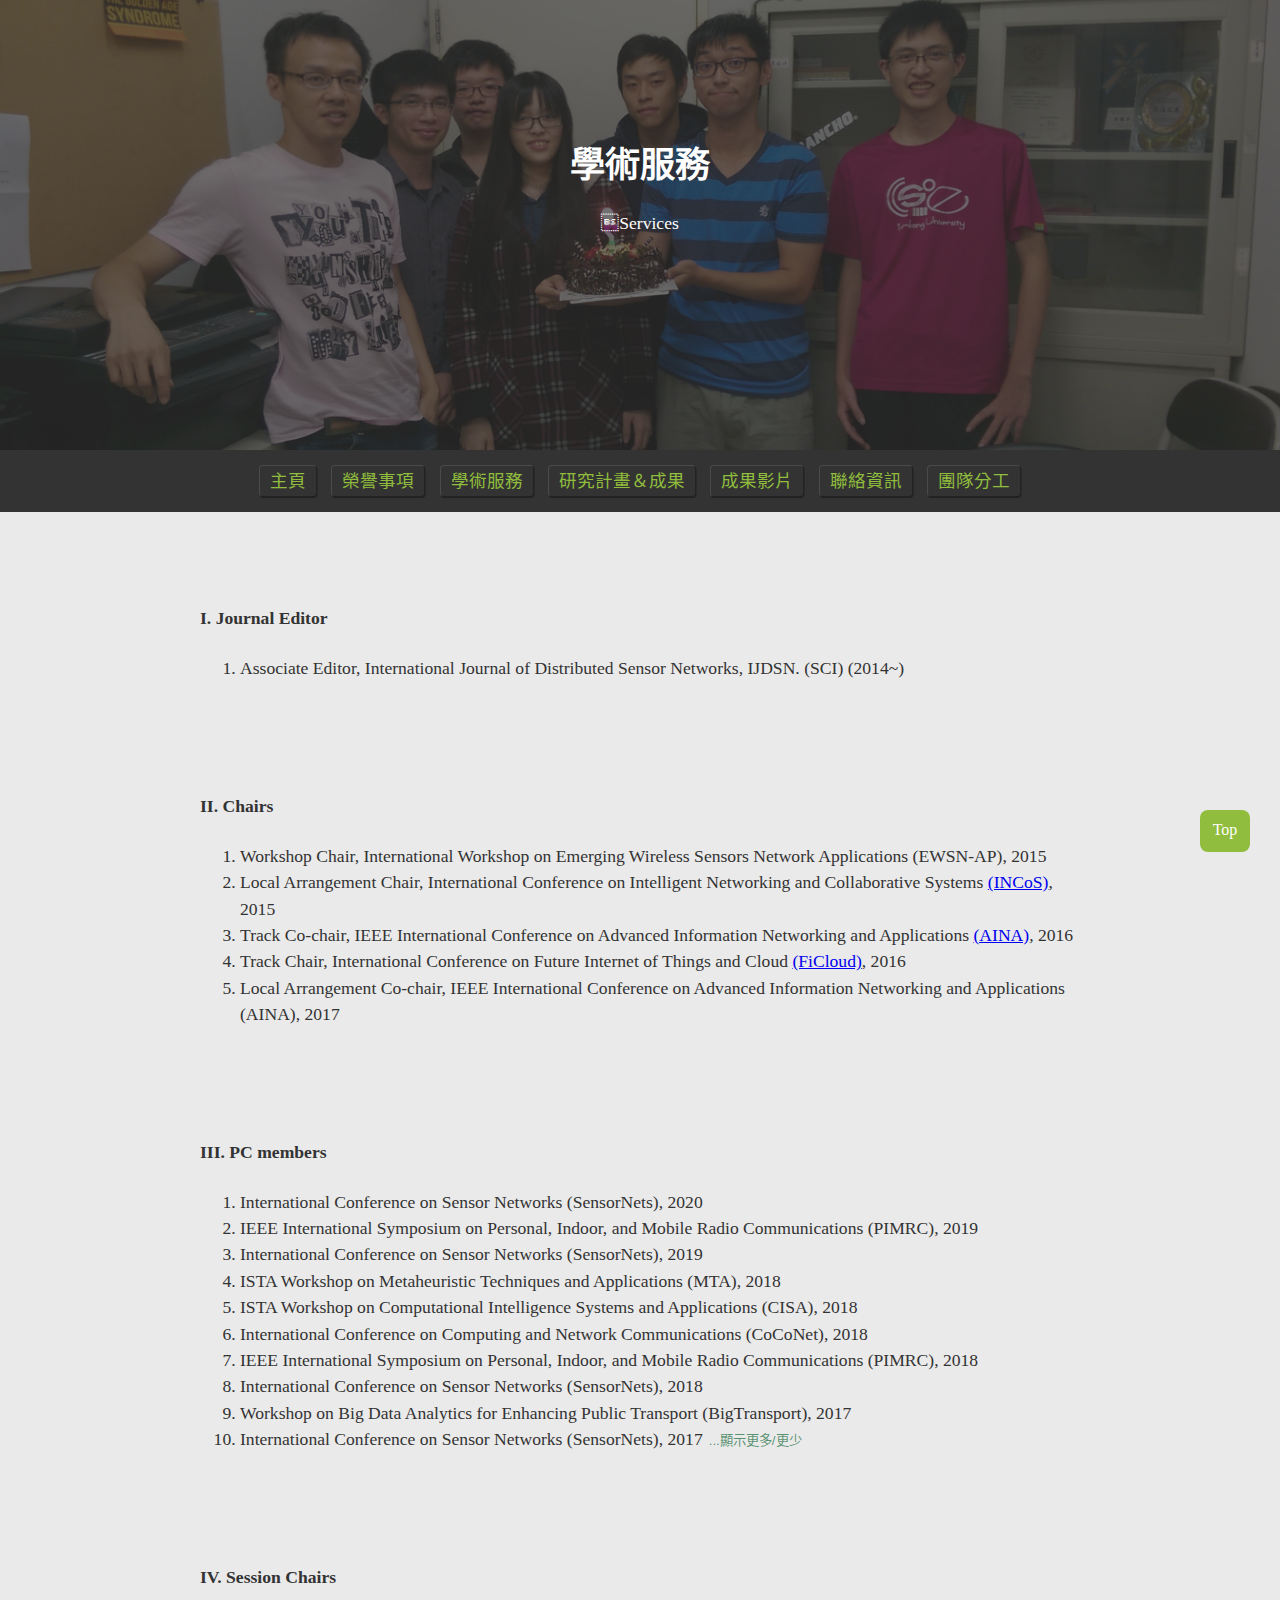
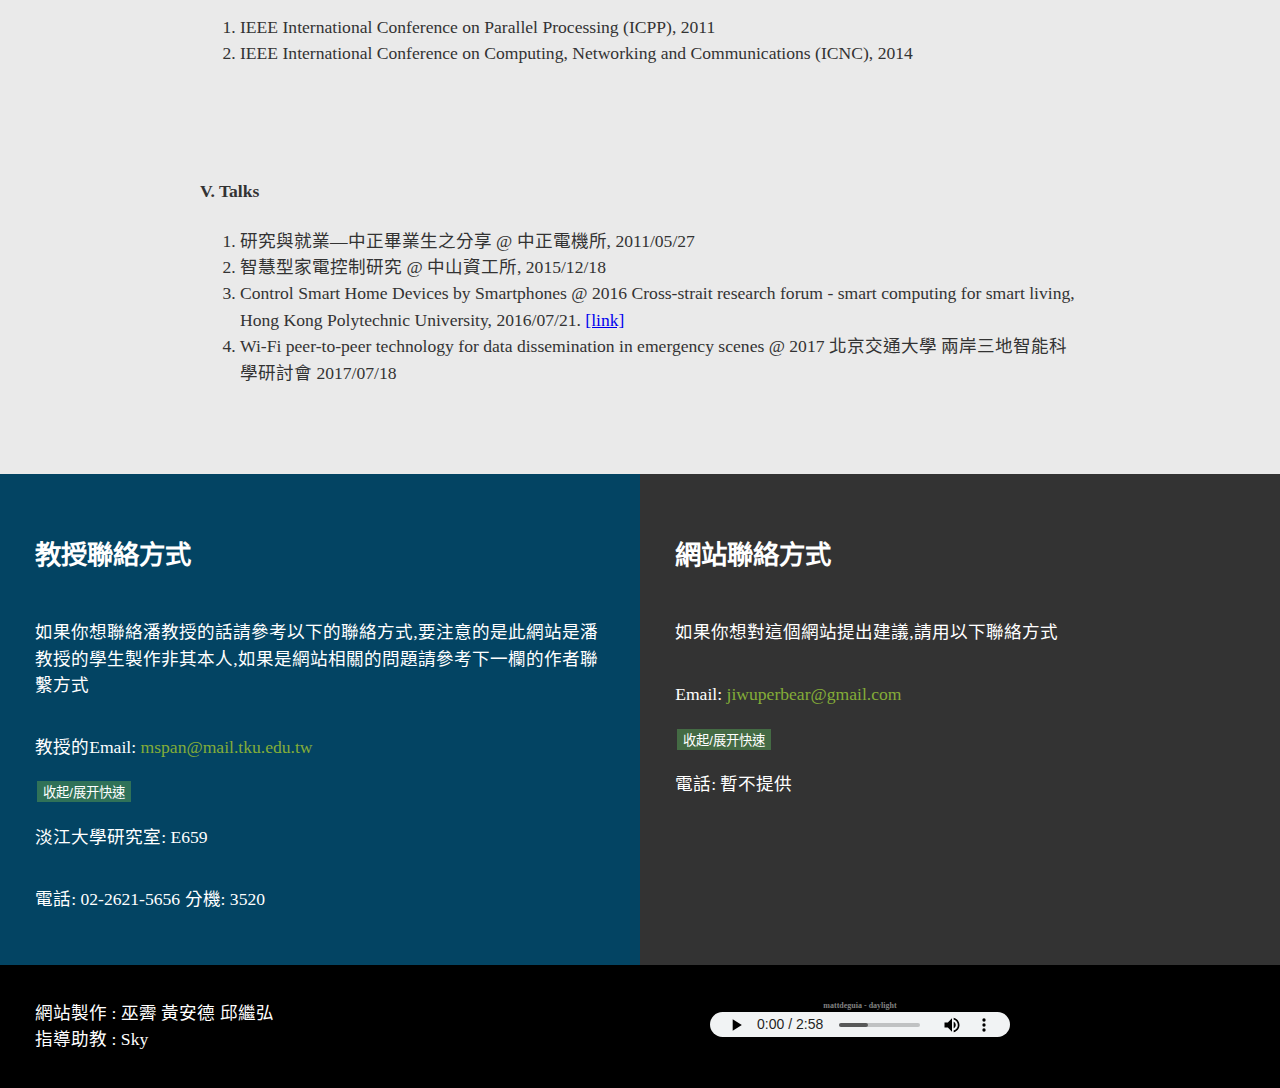
==== course.html @ 72e1b944 "Add files via upload" ====
<!--星期三上午SKY助教的專題一,期末專題-->
<!DOCTYPE HTML>

<html lang="zh-tw">

<head>
    <meta charset="utf-8">
    <meta name="author" content="巫霽 黃安德 邱繼弘">
    <meta name="keywords" content="潘孟鉉,Meng-Shiuan">
    <meta name="revised" content="巫霽 黃安德 邱繼弘 期末報告2019">
    <link rel="stylesheet" href="style.css">
    <title>學術服務</title>
</head>


<body>
    <header id="firstlook" class="grid">
        <div class="backgroundimg"></div>
        <article class="container">
            <h1>學術服務</h1>
            <p>Services</p>
        </article>
    </header>

    <nav>
        <p>
            <a href="index.html"  class="nav-buttons">主頁</a>
            <a href="honor.html"  class="nav-buttons">榮譽事項</a>
            <a href="course.html" class="nav-buttons">學術服務</a>
            <a href="research.html" class="nav-buttons">研究計畫＆成果</a>
            <a href="video.html"  class="nav-buttons">成果影片</a>
            <a href="#sec-D"  class="nav-buttons">聯絡資訊</a>
            <a href="teamwork.html" class="nav-buttons">團隊分工</a>
        </p>
    </nav>

     <!--回到上面的按鈕-->
    <a class=backtotopbtn href="#" title="Go to Top">Top</a> 

     <main id="main">
        <!--C-->
        <section id="sec-C" class="box">
            <article class="container">
                <p>
                    <h4>I. Journal Editor</h4>
                    <ol>
                        <li>Associate Editor, International Journal of Distributed Sensor Networks, IJDSN. (SCI) (2014~)</li>
                    </ol>
                </p>
            </article>
            <article class="container">
                <p>
                    <h4>II. Chairs</h4>
                    <ol>
                        <li>Workshop Chair, International Workshop on Emerging Wireless Sensors Network Applications (EWSN-AP), 2015</li>
                        <li>Local Arrangement Chair, International Conference on Intelligent Networking and Collaborative Systems <a href="http://voyager.ce.fit.ac.jp/conf/incos/2015/" target="_blank">(INCoS)</a>, 2015</li>
                        <li>Track Co-chair, IEEE International Conference on Advanced Information Networking and Applications <a href="http://voyager.ce.fit.ac.jp/conf/aina/2016/tracks.html" target="_blank">(AINA)</a>, 2016</li>
                        <li>Track Chair, International Conference on Future Internet of Things and Cloud <a href="http://www.ficloud.org/2016/" target="_blank">(FiCloud)</a>, 2016</li>
                        <li>Local Arrangement Co-chair, IEEE International Conference on Advanced Information Networking and Applications (AINA), 2017</li>
                        </div>
                    </ol>
                </p>
            </article>
            <article class="container">
                <p>
                    <h4>III. PC members</h4>
                    <ol>
                        <li>International Conference on Sensor Networks (SensorNets), 2020</li>
                        <li>IEEE International Symposium on Personal, Indoor, and Mobile Radio Communications (PIMRC), 2019</li>
                        <li>International Conference on Sensor Networks (SensorNets), 2019</li>
                        <li>ISTA Workshop on Metaheuristic Techniques and Applications (MTA), 2018</li>
                        <li>ISTA Workshop on Computational Intelligence Systems and Applications (CISA), 2018</li>
                        <li>International Conference on Computing and Network Communications (CoCoNet), 2018</li>
                        <li>IEEE International Symposium on Personal, Indoor, and Mobile Radio Communications (PIMRC), 2018</li>
                        <li>International Conference on Sensor Networks (SensorNets), 2018</li>
                        <li>Workshop on Big Data Analytics for Enhancing Public Transport (BigTransport), 2017</li>
                        <li>International Conference on Sensor Networks (SensorNets), 2017<button class ="hidebtn-content" onclick="hidemytext(4)">...顯示更多/更少</button></li>
                        <div id="hidingparts6">
                            <li>International Symposium on Intelligent Systems Technologies and Applications (ISTA), 2017</li>
                            <li>International Conference on Network-Based Information Systems (NBiS), 2017</li>
                            <li>International Workshop on Mobile Ubiquitous Systems, Infrastructures, Communications, and AppLications (MUSICAL), 2016</li>
                            <li>International Electronics Symposium (IES), 2016</li>
                            <li>International Symposium on Intelligent Systems Technologies and Applications (ISTA), 2016</li>
                            <li>International Conference on Big-data, IoT, Cloud computing Technologies and Applications (BICTA), 2016</li>
                            <li>International Conference on Sensor Networks (SensorNets), 2016</li>
                            <li>Symposium on Machine Learning Algorithms and Applications <a href="http://www.iiitmk.ac.in/coconet2015/mlaa2015.html" target="_blank">(MLAA)</a>, 2015</li>
                            <li>International Electronics Symposium (IES), 2015</li>
                            <li>ICACCI Special Session on Machine Intelligence in IoT, 2015</li>
                            <li>IEEE International Conference on Intelligent Sensors, Sensor Networks and Information Processing (ISSNIP), 2015</li>
                            <li>International Conference on Networks, Information and Communication (ICONIC), 2015</li>
                            <li>International Symposium on Intelligent Systems Technologies and Applications (ISTA), 2015</li>
                            <li>IEEE International Conference on Internet of Things (iThings), 2014</li>
                            <li>Mobile Sensing, Mining and Visualization for Human Behavior Inference Workshop (Co-located with PAKDD 2014), 2014</li>
                            <li>IEEE International Conference on High Performance Computing and Communications (HPCC), 2013</li>
                            <li>Second International Symposium on Intelligent Informatics (ISI), 2013</li>
                            <li>IEEE International Conference on Advanced Information Networking and Applications (AINA), 2013</li>
                            <li>IEEE International Conference on Distributed Computing Systems (ICDCS), 2013</li>
                            <li>TANET, 2012</li>
                            <li>International Conference on Complex, Intelligent, and Software Intensive Systems (CISIS) 2012, Jul. 04-06, 2012</li>
                        </div>
                    </ol>
                </p>
            </article>
            <article class="container">
                <p>
                    <h4>IV. Session Chairs</h4>
                    <ol>
                        <li>IEEE International Conference on Parallel Processing (ICPP), 2011</li>
                        <li>IEEE International Conference on Computing, Networking and Communications (ICNC), 2014</li>
                    </ol>
                </p>
            </article>
            <article class="container">
                <p>
                    <h4>V. Talks</h4>
                    <ol>
                        <li>研究與就業—中正畢業生之分享 @ 中正電機所, 2011/05/27</li>
                        <li>智慧型家電控制研究 @ 中山資工所, 2015/12/18</li>
                        <li>Control Smart Home Devices by Smartphones @ 2016 Cross-strait research forum - smart computing for smart living, Hong Kong Polytechnic University, 2016/07/21. <a href="https://www.comp.polyu.edu.hk/en-us/news/detail/299" target="_blank">[link]</a></li>
                        <li>Wi-Fi peer-to-peer technology for data dissemination in emergency scenes @ 2017 北京交通大學 兩岸三地智能科學研討會 2017/07/18</li>
                    </ol>
                </p>
            </article>
        </section>

        <section id="sec-D" class="box">
            <article class="cube">
                <h2 class="article-title">教授聯絡方式</h2>
                <p>如果你想聯絡潘教授的話請參考以下的聯絡方式,要注意的是此網站是潘教授的學生製作非其本人,如果是網站相關的問題請參考下一欄的作者聯繫方式</p>
                <p>教授的Email: <a
                        href="mailto: mspan@mail.tku.edu.tw?subject=WuJi_website_QuestionstoMrPan">mspan@mail.tku.edu.tw</a>
                </p>
                <button class ="hidebtn" onclick="hidemytext1()">收起/展开快速</button>
                
                <div id="hidingparts1"> 
                    
                    <form action="mailto:mspan@mail.tku.edu.tw" method="get">
                        <h6>(由于沒有php，所以會用內建Mail發送留言)</h6>
                        你的名字: </br>
                        <input type="text" name="subject"></br>
                        訊息內容: </br>
                        <textarea name="body"></textarea></br>
                        <input type="submit" value="發送訊息">
                    </form>
    
                </div>
                
                <p>淡江大學研究室: E659</p>
                <p>電話: 02-2621-5656 分機: 3520</p>
            </article>
            <article class="cube">
                <h2 class="article-title">網站聯絡方式</h2>
                <p>如果你想對這個網站提出建議,請用以下聯絡方式</p>
                <p>Email: <a href="mailto:jiwuperbear@gmail.com?subject=CSS2Feedback">jiwuperbear@gmail.com</a></p>
                <button class ="hidebtn" onclick="hidemytext2()">收起/展开快速</button>
                
                <div id="hidingparts2"> 
                    
                    <form action="mailto:jiwuperbear@gmail.com" method="get">
                        <h5>(由于沒有php，所以會用內建Mail發送留言)</h5>
                        你的名字: </br>
                        <input type="text" name="subject"></br>
                        訊息內容: </br>
                        <textarea name="body"></textarea></br>
                        <input type="submit" value="發送訊息">
                    </form>
    
                </div>
                <p>電話: 暫不提供</p>
            </article>
        </section>
    </main>
    <footer id="index-footer" class="box">
        <div>網站製作 : 巫霽 黃安德 邱繼弘 <br>指導助教 : Sky</div>
        <h5 class="music-name">mattdeguia - daylight<br>
            <audio id="music" autoplay controls loop src="mattdeguia - daylight.mp3" ></audio></h5>
        <script>document.getElementById("music").volume = 0.4;</script>
    </footer>
    <script src="js.js"></script>
</body>

</html>
---- style.css ----
html{
    scroll-behavior: smooth;
}
nav{
    Text-align:center;
    border-top: 3px;
    border-bottom: 3px;
}
nav a{
    color: #90bd3d;
}

h5{
    color:grey;
    font-size: 8px;
}
h6{
    color: lightskyblue;
    font-size: 8px;
}
/**以下為聯絡表單的CSS 6/8巫霽加的**/
.hidebtn{
    background-color:rgba(81, 148, 81, 0.582);
    border: none;
    color: white;
    text-decoration: none;
    margin: 4px 2px;
    cursor: pointer;
}
.hidebtn-content{
    background: #eaeaea;
    border: none;
    color: rgba(19, 107, 59, 0.699);
    text-decoration: none;
    cursor: pointer;
}
#hidingparts1, #hidingparts2{ 
    display: none;
    margin-left: 30px;
}
#hidingparts3, #hidingparts4, 
#hidingparts5, #hidingparts6, 
#hidingparts7, #hidingparts8{
    display: none;
}

input{
    width:25%;
    padding: 12px 20px;
    margin: 8px 0;
  
    border: 1.5px solid #ccc;
    border-radius: 4px;
    
}

textarea{ 
    width: 25%;
    height: 70px;
    padding: 12px 20px;
    margin: 8px 0;
    border: 1.5px solid #ccc;
    border-radius: 4px;
}

input[type=text]:focus {
    background-color: lightblue;
}

input[type=submit]:hover {
    background-color: lightblue;
  }

textarea:focus{  
    width: 50%;
    background-color: lightblue;
}

input[type=submit]{
    width: auto;
    margin-top: none;
}
/**以上聯絡表單的CSS 6/8巫霽加的**/

.backtotopbtn {  /**6/9巫霽加的返回上面按钮**/
    font-size: 16px;
    position: fixed;
    width: 50px;    /**設著按鈕大小**/
    height:  42px;
    bottom: 48px;  /** 讓按鈕處於下面起40px right則是從右邊40px**/
    right: 30px;
    background: #90bd3d;
    text-decoration: none;
    text-align: center;
    line-height: 40px; /**字體範圍高度**/
    
    border-radius: 8px;
    color: white; 
}

body {
    margin: 0;
    font-family: Microsoft Yahei;
    background: #333;
    color: #fff;
    font-size: 1.1em;
    line-height: 1.5;
    text-align: left;
}

audio{
    height: 25px;
}

img {
    display: block;
    width: 100%;
    height: auto;
}

h1, h2, h3 {
    margin: 0;
    padding: 1em 0;
}

p {
    margin: 0;
    padding: 1em 0;
}

.buttons {
    background: none;
    color: #fff;
    text-decoration: none;
    padding: 10px 20px;
    border: 1px solid rgba(192, 192, 192, 0.822);
    border-radius: 4px;
    margin: 10px;
    transition: 0.8s;/*緩速*/
    cursor: pointer;/*改鼠標*/
    position: relative;/*把動畫固定在按鈕的位置*/
    box-shadow: 0px 1px 2px rgba(10, 10, 10, 0.699);
    
}

.buttons::before { 
    content: "";/*用來插入東西在before裡*/
    position: absolute;
    left: 0;
    height: 0%;
    width: 100%;
    background: #fff;
    z-index: -1;
    transition: 0.8s;
    bottom: 0;
    
}

.buttons:hover {
    background: #fff;
    color: #333;
    border-radius: 3px;
}

.buttons:hover::before {
    height: 100%;
}

.nav-buttons {
    background: none;
    text-decoration: none;
    padding: 5px 10px;
    border: 1px solid rgba(102, 102, 102, 0.452);
    border-style: outset;
    border-radius: 4px;
    margin: 5px;
    transition: 0.8s;/*緩速*/
    cursor: pointer;/*改鼠標*/
    position: relative;/*把動畫固定在按鈕的位置*/
    box-shadow: 0.5px 1px 0.5px rgba(8, 5, 5, 0.384);
    
}

.nav-buttons::before {
    content: "";/*用來插入東西在before裡*/
    position: absolute;
    left: 0;
    height: 0%;
    width: 100%;
    background: #fff;
    z-index: -1;
    transition: 0.8s;
    bottom: 0;
    
}

.nav-buttons:visited{
    color: #adadad;
}

.nav-buttons:hover {
    background: rgba(99, 97, 97, 0.301);
    color: #894096;
}

.nav-buttons:hover::before {
    height: 100%;
}

#firstlook {
    min-height: 450px;
    color: #fff;
    text-align: center;
}

#firstlook .backgroundimg {
    position: absolute;
    background: #333 url("cover.jpg");
    background-position: center;
    background-repeat: no-repeat;
    background-size: cover;
    width: 100%;
    height: 450px;
    z-index: -2;
    opacity: 0.3;
}

#firstlook h1 {
    padding-top: 140px;
    padding-bottom: 0;
}

/*如果增加更多字可以左右縮進*/
#firstlook .container{
    padding: 0 1.5em;
}

#sec-A {
    background: #eaeaea;
    color: #333;
    padding-bottom: 2em;
}
#sec-A .article-title{
    padding-left: 0.1em;
}
#sec-A li {
    list-style-type: disc; /***/
    list-style-position: inside; /***/
    text-indent: -1em; 
    padding-left: 2em;
}
#sec-B {
    padding: 2em 1em 1em;
}

#sec-B ul {
    list-style: none;
    margin: 0;
    padding: 0;
}

#sec-B li {
    margin-bottom: 1em;
    background: #fff;
    color: #333;
}

.card-content {
    padding: 1.5em;
}

#sec-C {
    background: #eaeaea;
    color: #333;
    padding: 2em;
}

#sec-D .cube {
    padding: 2em;
    color: #fff;
}

#sec-D .cube:first-child {
    background: #034463;
}

#sec-D a {
    color: #84ad38;
    text-decoration: none;
}

#index-footer {
    padding: 2em;
    background: #000;
    color: #fff;
    text-align: left;
}

#container-video{
    background: #eaeaea;
    color: #333;
    width: 100%;
    position: relative;
} 
#container-video iframe{
    width: 100%;
    position: absolute;
    top: 2%;
    left: 4.4%;
    height: 90%;
    width: 55%;
    border: 3px solid #666;
    border-style: outset; /***/
    border-radius: 3px;
}  
#player{
    width:720px; 
    height:480px;
    float: left;
    margin-top: 3%; 
    margin-bottom: 10px;
}

#rec_video{
    position: absolute;
    top: 2%;
    left: 61%;
    height: 100%;
}
.pic{
    width: 160px;
    height: 100px;
    cursor: pointer;
}
.tkuitem{
    height: 70px;
    left: 2%;
}
.tkuitem tr{
    cursor: pointer;
    
}
.aaa{
    padding-bottom: 3%;
}
.switchlight{
    background:  rgb(22, 22, 22);
    color: #f0f0f0;
}
#switchlight{
    font-size: 0.7em;
    position: absolute;
    background:  rgba(179, 179, 179, 0.733);
    border: 1px solid rgb(187, 187, 187);
    box-shadow: 1px 1px 7px rgb(161, 161, 161);
    border-style: outset;
    border-radius: 4px;
    left: 55%;
    top: 94%;
    padding: 0.1%;
    cursor: pointer;
}


.music-name{
    text-align: center;
    margin: 0;
    padding: 0;
}


@media only screen and (min-width: 900px) {
    .box {
        display: grid;
        grid-template-columns: 1fr repeat(2, minmax(auto,25em)) 1fr;
    }
    #sec-A .article-text p{
        padding-top: 0;
    }
    .container,
    #sec-B ul {
        grid-column: 2/4;
    }
    .cube, #index-footer div {
        grid-column: span 2;
    }
    
    
}
@media only screen and (max-width: 900px){
    #container-video{
        background: #eaeaea;
        color: #333;
        width: 100%;
        position: relative;
    } 
    #container-video iframe{
        background: #eaeaea;
        color: #333;
        width: 100%;
        position: absolute;
        top: 2%;
        left: 7%;
        right: 7%;
        height: 35%;
        width: 85%;
        border: 3px solid #666;
    } 
    #rec_video{
        position: absolute;
        top: 40%;
        left: 8%;
        height: 90%;
        height: 100%;
    }
    .aaa{
        padding-bottom: 75%;  
    }
    #switchlight{
        position: absolute;
        background:  rgba(179, 179, 179, 0.733);
        border: 1px solid rgb(128, 128, 128);
        left: 89%;
        top: 38%;
        padding: 0.1%;
        cursor: pointer;
    }
}
@media only screen and (max-width: 500px){
    #container-video iframe{
        background: #eaeaea;
        color: #333;
        width: 100%;
        position: absolute;
        top: 2%;
        left: 7%;
        right: 7%;
        height: 30%;
        width: 85%;
        border: 3px solid #666;
    } 
    #rec_video{
        position: absolute;
        top: 35%;
        left: 8%;
        height: 90%;
        height: 100%;
    }.aaa{
        padding-bottom: 95%;  
    }
    #switchlight{
        position: absolute;
        background:  rgba(179, 179, 179, 0.733);
        border: 1px solid rgb(128, 128, 128);
        left: 83%;
        top: 33%;
        padding: 0.1%;
        cursor: pointer;
    }
    .nav-buttons {
        background: none;
        text-decoration: none;
        padding: 3px 3px;
        border: 1px solid #666;
        border-style: outset;
        border-radius: 4px;
        margin: 1px;
        transition: 0.8s;/*緩速*/
        cursor: pointer;/*改鼠標*/
        position: relative;/*把動畫固定在按鈕的位置*/
        box-shadow: 1px 1px 7px rgb(161, 161, 161);
    }
    audio{
        width: 70%;
        height: 40px;
        margin-right: 100px;
    }
}
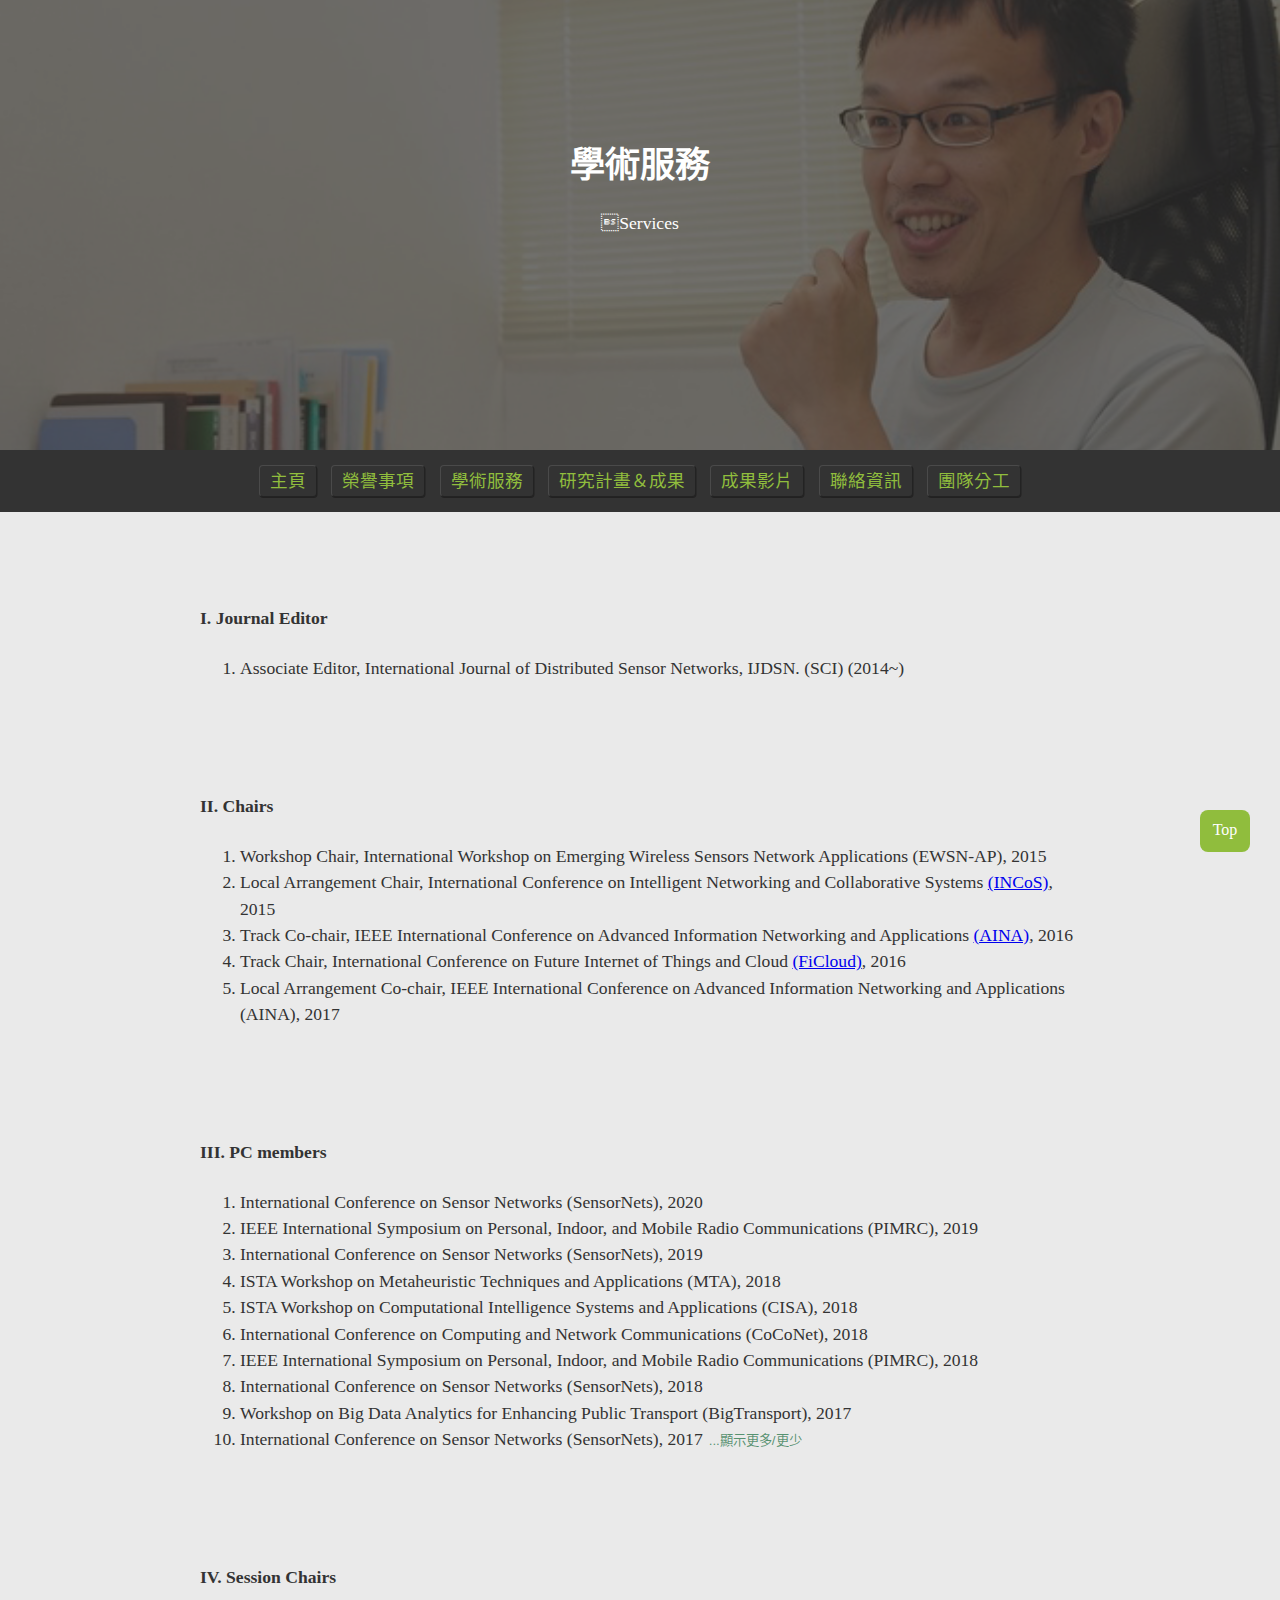
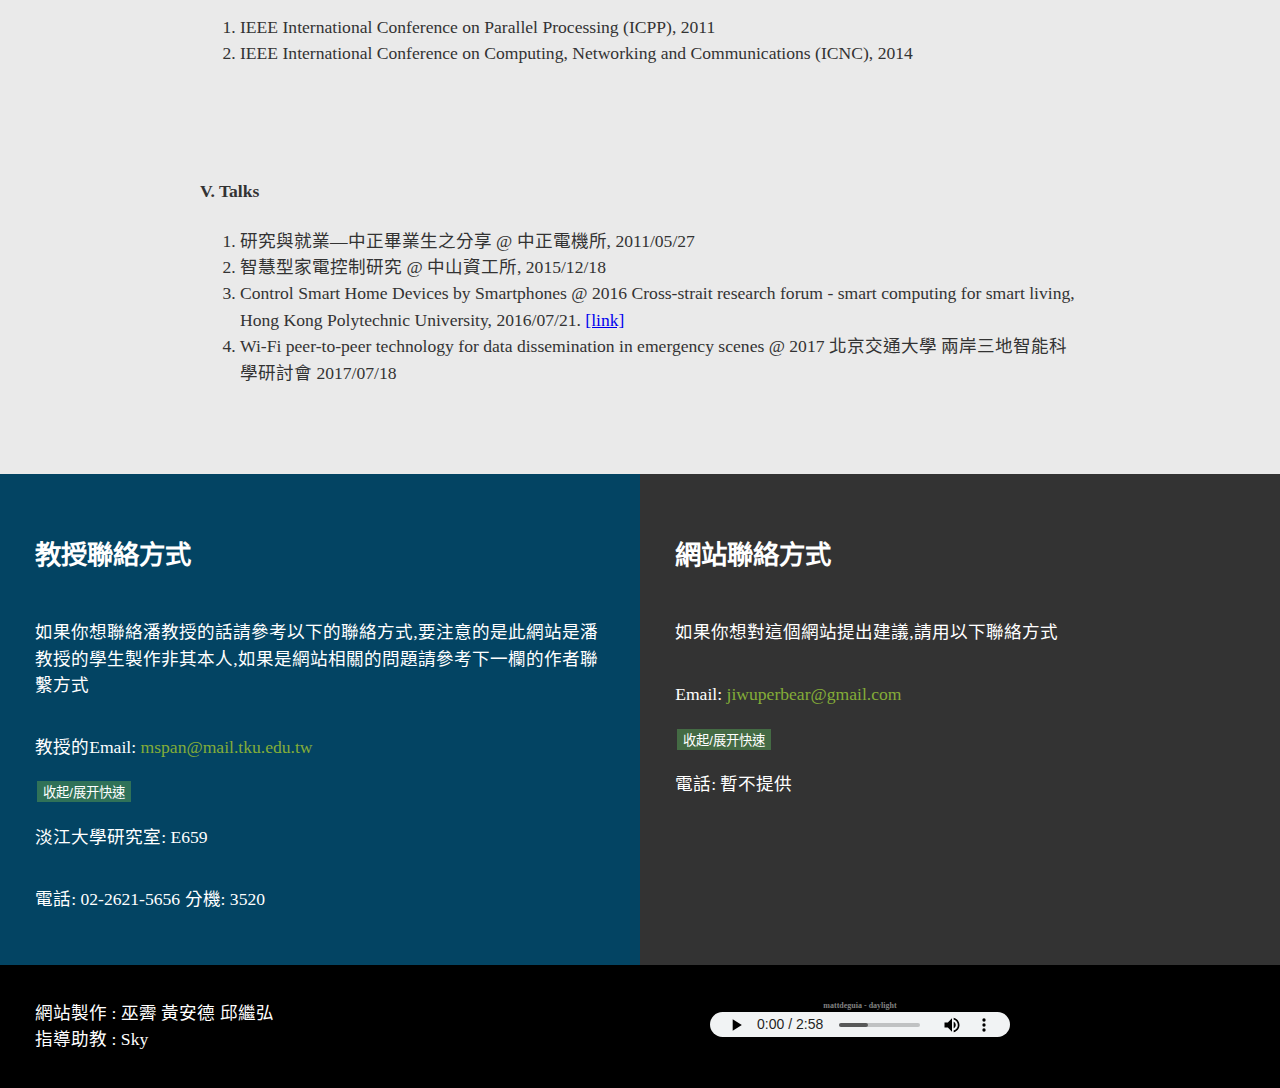
==== commit eebb19b2: "Add files via upload" ====
--- a/course.html
+++ b/course.html
@@ -9,6 +9,7 @@
     <meta name="keywords" content="潘孟鉉,Meng-Shiuan">
     <meta name="revised" content="巫霽 黃安德 邱繼弘 期末報告2019">
     <link rel="stylesheet" href="style.css">
+    <meta name="viewport" content="width=device-width, initial-scale=1"> <!--read mobile width for RWD-->
     <title>學術服務</title>
 </head>
 
--- a/style.css
+++ b/style.css
@@ -1,9 +1,9 @@
 html{
-    scroll-behavior: smooth;
-}
-nav{
-    Text-align:center;
-    border-top: 3px;
+    scroll-behavior: smooth; /**TOP按鈕/聯絡資訊的平滑滑動**/
+}
+nav{ 
+    Text-align:center;  /**文字置中**/
+    border-top: 3px;   
     border-bottom: 3px;
 }
 nav a{
@@ -23,9 +23,9 @@
     background-color:rgba(81, 148, 81, 0.582);
     border: none;
     color: white;
-    text-decoration: none;
+    text-decoration: none;  /**去掉默認文字裝飾（hyperlink底線） */
     margin: 4px 2px;
-    cursor: pointer;
+    cursor: pointer;  /** 指標變成小手手*/
 }
 .hidebtn-content{
     background: #eaeaea;
@@ -35,7 +35,7 @@
     cursor: pointer;
 }
 #hidingparts1, #hidingparts2{ 
-    display: none;
+    display: none;   /** 顯示變none*/
     margin-left: 30px;
 }
 #hidingparts3, #hidingparts4, 
@@ -44,17 +44,17 @@
     display: none;
 }
 
-input{
+input{  /** 聯絡框名字部分*/
     width:25%;
     padding: 12px 20px;
     margin: 8px 0;
   
     border: 1.5px solid #ccc;
-    border-radius: 4px;
-    
-}
-
-textarea{ 
+    border-radius: 4px;  /** 四角變圓*/
+    
+}
+
+textarea{ /** 聯絡框訊息內容部分*/
     width: 25%;
     height: 70px;
     padding: 12px 20px;
@@ -63,19 +63,20 @@
     border-radius: 4px;
 }
 
-input[type=text]:focus {
+input[type=text]:focus {  /** 當名字部分被點選時*/
     background-color: lightblue;
 }
-
-input[type=submit]:hover {
-    background-color: lightblue;
-  }
 
 textarea:focus{  
     width: 50%;
     background-color: lightblue;
 }
 
+input[type=submit]:hover { /** hover=滑過時*/
+    background-color: lightblue;
+  }
+
+
 input[type=submit]{
     width: auto;
     margin-top: none;
@@ -84,11 +85,12 @@
 
 .backtotopbtn {  /**6/9巫霽加的返回上面按钮**/
     font-size: 16px;
-    position: fixed;
+    position: fixed; /**fixed：無視container只找toprightbottomleft*/
+    bottom: 48px;  /** 讓按鈕處於下面起40px right則是從右邊40px**/
+    right: 30px;
     width: 50px;    /**設著按鈕大小**/
     height:  42px;
-    bottom: 48px;  /** 讓按鈕處於下面起40px right則是從右邊40px**/
-    right: 30px;
+    
     background: #90bd3d;
     text-decoration: none;
     text-align: center;
@@ -100,20 +102,18 @@
 
 body {
     margin: 0;
-    font-family: Microsoft Yahei;
+    font-family: Microsoft Yahei; /**改字體*/
     background: #333;
     color: #fff;
     font-size: 1.1em;
-    line-height: 1.5;
+    line-height: 1.5;  /**字體範圍高度**/
     text-align: left;
 }
 
-audio{
-    height: 25px;
-}
+
 
 img {
-    display: block;
+    display: block; /**區塊，元素會以區塊方式呈現，除非設定 position 或 float。*/
     width: 100%;
     height: auto;
 }
@@ -128,7 +128,7 @@
     padding: 1em 0;
 }
 
-.buttons {
+.buttons { /**了解教授的按鈕*/
     background: none;
     color: #fff;
     text-decoration: none;
@@ -136,15 +136,17 @@
     border: 1px solid rgba(192, 192, 192, 0.822);
     border-radius: 4px;
     margin: 10px;
-    transition: 0.8s;/*緩速*/
+    transition: 0.8s;/*設置過場時間，達成緩速*/
     cursor: pointer;/*改鼠標*/
-    position: relative;/*把動畫固定在按鈕的位置*/
+    position: relative;/*按照框架的相對位置去變更按鈕位置，抓框架的top：40px*/
+    top: 40px;
     box-shadow: 0px 1px 2px rgba(10, 10, 10, 0.699);
     
-}
-
-.buttons::before { 
-    content: "";/*用來插入東西在before裡*/
+    
+}
+
+.buttons::before { /**點擊按鈕之前*/
+    content: "";/*沒有這行的話，下來的動畫會沒有媒介*/
     position: absolute;
     left: 0;
     height: 0%;
@@ -156,7 +158,7 @@
     
 }
 
-.buttons:hover {
+.buttons:hover { /**hover=滑過時*/
     background: #fff;
     color: #333;
     border-radius: 3px;
@@ -177,7 +179,7 @@
     transition: 0.8s;/*緩速*/
     cursor: pointer;/*改鼠標*/
     position: relative;/*把動畫固定在按鈕的位置*/
-    box-shadow: 0.5px 1px 0.5px rgba(8, 5, 5, 0.384);
+    box-shadow: 0.5px 1px 0.5px rgba(8, 5, 5, 0.384); /**前2改位置，後2改陰影大小範圍*/
     
 }
 
@@ -188,7 +190,7 @@
     height: 0%;
     width: 100%;
     background: #fff;
-    z-index: -1;
+    z-index: -1;   /**前景後景順序*/
     transition: 0.8s;
     bottom: 0;
     
@@ -207,22 +209,22 @@
     height: 100%;
 }
 
-#firstlook {
-    min-height: 450px;
+#firstlook { 
+    min-height: 450px;  /**防止因為圖片大小炸裂*/
     color: #fff;
     text-align: center;
 }
 
 #firstlook .backgroundimg {
     position: absolute;
-    background: #333 url("cover.jpg");
+    background: #333 url("waterimg.jpg");
     background-position: center;
-    background-repeat: no-repeat;
+    background-repeat: no-repeat; /**當圖片不夠大的時候不要重複*/
     background-size: cover;
     width: 100%;
     height: 450px;
     z-index: -2;
-    opacity: 0.3;
+    opacity: 0.3; /**透明度*/
 }
 
 #firstlook h1 {
@@ -244,9 +246,9 @@
     padding-left: 0.1em;
 }
 #sec-A li {
-    list-style-type: disc; /***/
-    list-style-position: inside; /***/
-    text-indent: -1em; 
+    list-style-type: disc; /**把項目符號變成小圓餅*/
+    list-style-position: inside; /**inside 是指項目清單的內容在 <li></li> 標籤範圍之內*/
+    text-indent: -1em; /**字和項目符號之間的空隙減少*/
     padding-left: 2em;
 }
 #sec-B {
@@ -296,13 +298,14 @@
     text-align: left;
 }
 
+/**黃安德的影片頁面CSS*/
 #container-video{
     background: #eaeaea;
     color: #333;
     width: 100%;
     position: relative;
 } 
-#container-video iframe{
+#container-video iframe{ /*iframe 用來設定嵌入框架的應用*/
     width: 100%;
     position: absolute;
     top: 2%;
@@ -310,40 +313,39 @@
     height: 90%;
     width: 55%;
     border: 3px solid #666;
-    border-style: outset; /***/
+    border-style: outset; /**一種邊框的樣式*/
     border-radius: 3px;
 }  
 #player{
     width:720px; 
     height:480px;
-    float: left;
+    float: left; /**框架的靠左靠右*/
     margin-top: 3%; 
     margin-bottom: 10px;
 }
 
-#rec_video{
+#rec_video{ /*推薦影片*/
     position: absolute;
     top: 2%;
     left: 61%;
     height: 100%;
 }
-.pic{
+.pic{ /*推薦影片的圖片特效*/
     width: 160px;
-    height: 100px;
-    cursor: pointer;
-}
-.tkuitem{
+    height: 100px;  
+}
+.tkuitem{ /*橫的影片元素*/
     height: 70px;
     left: 2%;
 }
-.tkuitem tr{
+.tkuitem tr{  /*表格順序*/
     cursor: pointer;
     
 }
-.aaa{
+.aaa{ /*為了排版加的一行在影片下面*/
     padding-bottom: 3%;
 }
-.switchlight{
+.switchlight{  /*開關燈*/
     background:  rgb(22, 22, 22);
     color: #f0f0f0;
 }
@@ -353,40 +355,52 @@
     background:  rgba(179, 179, 179, 0.733);
     border: 1px solid rgb(187, 187, 187);
     box-shadow: 1px 1px 7px rgb(161, 161, 161);
-    border-style: outset;
-    border-radius: 4px;
+    border-style: outset; /**一種邊框的樣式*/
+    border-radius: 4px; /**邊角邊圓*/
     left: 55%;
     top: 94%;
     padding: 0.1%;
     cursor: pointer;
 }
 
-
+audio{
+    height: 25px;
+}
 .music-name{
     text-align: center;
     margin: 0;
     padding: 0;
 }
 
-
-@media only screen and (min-width: 900px) {
-    .box {
-        display: grid;
-        grid-template-columns: 1fr repeat(2, minmax(auto,25em)) 1fr;
+/*RWD*/
+@media only screen and (min-width: 900px) {/*當瀏覽器寬度高於900px時觸發*/
+    .box {/*ABCD+footer區塊都在box裡*/
+        /*grid會把定義得box裡東西每個元件分為一個區塊，用行和列分隔開，就不用用那麼多float和position*/
+        display: grid; 
+        /*fr是fraction，即1/x的意思，
+        **如果打的是grid-template-columns: 1fr 1fr 1fr 1fr; 會取畫面的寬度然後切成4塊（因為有4個fr）
+          然後大小都是相等的。
+        ***repeat(x,y)是重複y大小x次。repeat(2,1fr) = 1fr 1fr
+        ****設計上整個頁面是4各區塊，但為了讓中間的兩個區塊比左右兩個區塊寬 加入了minmax(x,y)
+            當內容少於默認寬度時，就會變成25+25=50em的寬度，這會讓內容永遠>=默認寬度（min-auto)并<=50em
+        *****兩者合在一起就是用瀏覽器的寬度創造一個1/4區間，兩個比1/4寬的區間，然後再1/4的區間     
+        ps由於中間兩個比較寬，會根據頁面寬度把左右的1/4區間擠的比平時窄
+        */
+        grid-template-columns: 1fr repeat(2, minmax(auto,25em)) 1fr; 
     }
     #sec-A .article-text p{
         padding-top: 0;
     }
     .container,
     #sec-B ul {
-        grid-column: 2/4;
-    }
-    .cube, #index-footer div {
-        grid-column: span 2;
-    }
-    
-    
-}
+        grid-column: 2/4;   /*圖片和清單，從第二格開始放*/
+    }
+    .cube, #index-footer div {/*聯絡資訊和footer*/
+        grid-column: span 2;  /*把瀏覽器的寬度從左往右切出兩格然後把內容放進去，每多一個元件就多切兩格*/
+    }
+    
+}
+
 @media only screen and (max-width: 900px){
     #container-video{
         background: #eaeaea;
@@ -394,40 +408,7 @@
         width: 100%;
         position: relative;
     } 
-    #container-video iframe{
-        background: #eaeaea;
-        color: #333;
-        width: 100%;
-        position: absolute;
-        top: 2%;
-        left: 7%;
-        right: 7%;
-        height: 35%;
-        width: 85%;
-        border: 3px solid #666;
-    } 
-    #rec_video{
-        position: absolute;
-        top: 40%;
-        left: 8%;
-        height: 90%;
-        height: 100%;
-    }
-    .aaa{
-        padding-bottom: 75%;  
-    }
-    #switchlight{
-        position: absolute;
-        background:  rgba(179, 179, 179, 0.733);
-        border: 1px solid rgb(128, 128, 128);
-        left: 89%;
-        top: 38%;
-        padding: 0.1%;
-        cursor: pointer;
-    }
-}
-@media only screen and (max-width: 500px){
-    #container-video iframe{
+     #container-video iframe{
         background: #eaeaea;
         color: #333;
         width: 100%;
@@ -445,9 +426,18 @@
         left: 8%;
         height: 90%;
         height: 100%;
-    }.aaa{
-        padding-bottom: 95%;  
-    }
+    }
+
+    .aaa{
+        padding-bottom: 75%;  
+    }
+    
+    .nav-buttons {
+        font-size: 60%;
+        padding: 6px 1.8px;
+    }
+
+   
     #switchlight{
         position: absolute;
         background:  rgba(179, 179, 179, 0.733);
@@ -458,17 +448,18 @@
         cursor: pointer;
     }
     .nav-buttons {
+        font-size: 50%;
         background: none;
         text-decoration: none;
         padding: 3px 3px;
-        border: 1px solid #666;
+        border: 1px solid rgba(102, 102, 102, 0.452);
         border-style: outset;
         border-radius: 4px;
         margin: 1px;
         transition: 0.8s;/*緩速*/
         cursor: pointer;/*改鼠標*/
         position: relative;/*把動畫固定在按鈕的位置*/
-        box-shadow: 1px 1px 7px rgb(161, 161, 161);
+        box-shadow: 0.5px 1px 0.5px rgba(8, 5, 5, 0.384);
     }
     audio{
         width: 70%;
@@ -476,3 +467,4 @@
         margin-right: 100px;
     }
 }
+
